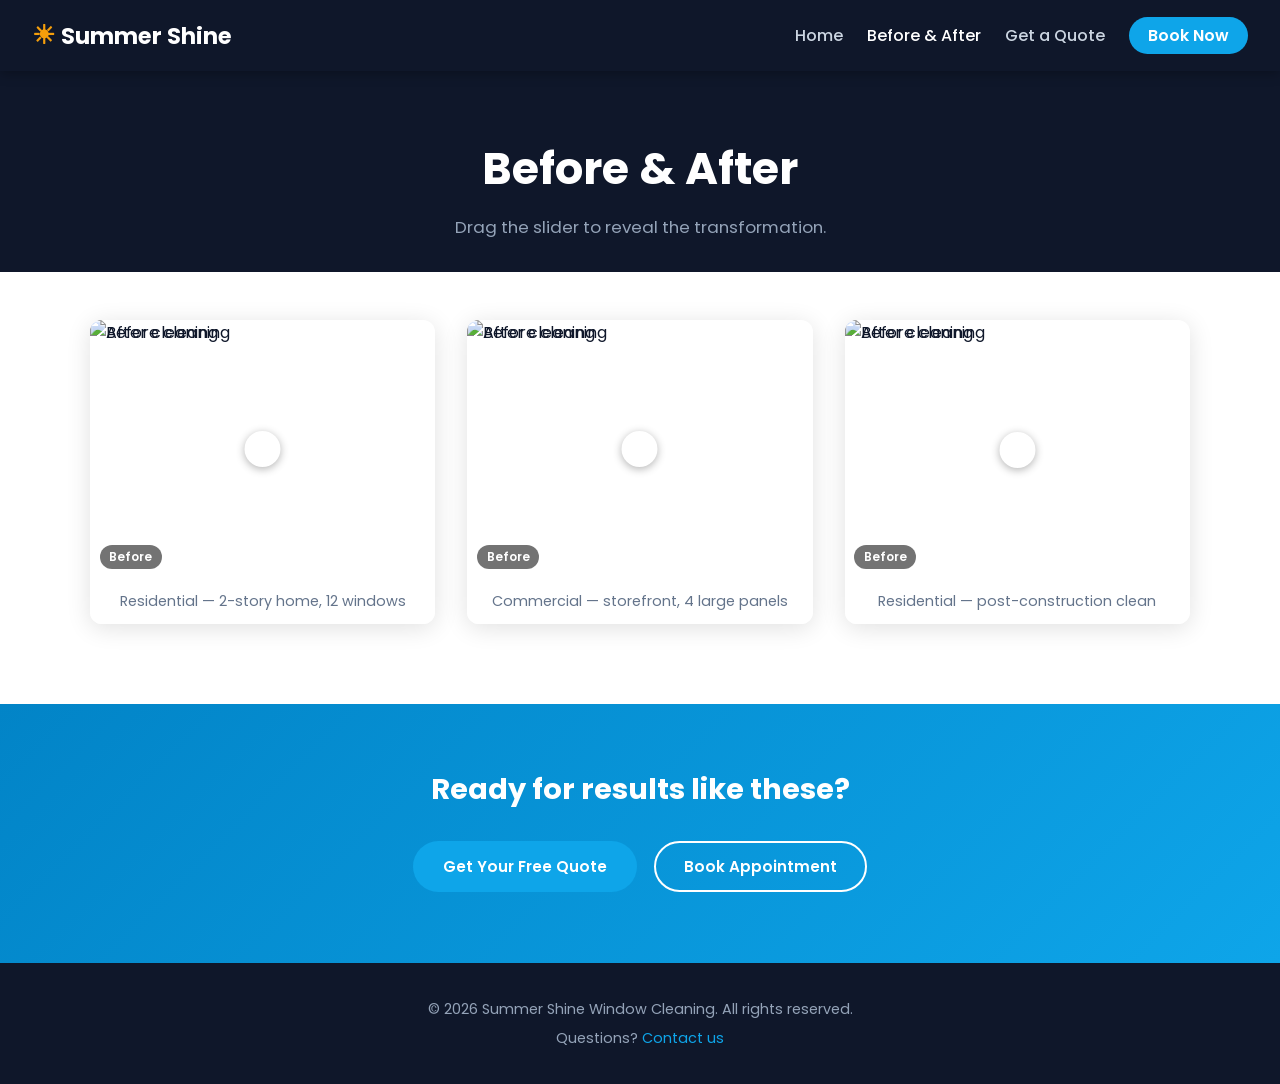
==== before-after.html @ 6a0af4ba "Initial commit" ====
<!DOCTYPE html>
<html lang="en">
<head>
  <meta charset="UTF-8" />
  <meta name="viewport" content="width=device-width, initial-scale=1.0" />
  <title>Before &amp; After | Summer Shine</title>
  <link rel="stylesheet" href="css/style.css" />
  <link href="https://fonts.googleapis.com/css2?family=Poppins:wght@300;400;600;700&display=swap" rel="stylesheet" />
</head>
<body>
  <nav class="navbar">
    <div class="nav-brand"><span class="brand-sun">☀</span> Summer Shine</div>
    <ul class="nav-links">
      <li><a href="index.html">Home</a></li>
      <li><a href="before-after.html" class="active">Before &amp; After</a></li>
      <li><a href="estimate.html">Get a Quote</a></li>
      <li><a href="book.html" class="btn-book">Book Now</a></li>
    </ul>
    <button class="nav-toggle" aria-label="Toggle menu">&#9776;</button>
  </nav>

  <section class="page-header">
    <h1>Before &amp; After</h1>
    <p>Drag the slider to reveal the transformation.</p>
  </section>

  <section class="gallery">
    <!-- Each .compare-wrapper is a before/after slider -->
    <!-- Add or remove .compare-wrapper blocks to show more jobs -->
    <div class="gallery-grid">

      <div class="gallery-item">
        <div class="compare-wrapper" id="compare-1">
          <div class="compare-before">
            <!-- Replace src -->
            <img src="images/before1.jpg" alt="Before cleaning" />
            <span class="compare-label">Before</span>
          </div>
          <div class="compare-after">
            <!-- Replace src -->
            <img src="images/after1.jpg" alt="After cleaning" />
            <span class="compare-label after-label">After</span>
          </div>
          <div class="compare-handle"></div>
          <input type="range" class="compare-range" min="0" max="100" value="50" aria-label="Slide to compare" />
        </div>
        <p class="gallery-caption">Residential — 2-story home, 12 windows</p>
      </div>

      <div class="gallery-item">
        <div class="compare-wrapper" id="compare-2">
          <div class="compare-before">
            <img src="images/before2.jpg" alt="Before cleaning" />
            <span class="compare-label">Before</span>
          </div>
          <div class="compare-after">
            <img src="images/after2.jpg" alt="After cleaning" />
            <span class="compare-label after-label">After</span>
          </div>
          <div class="compare-handle"></div>
          <input type="range" class="compare-range" min="0" max="100" value="50" aria-label="Slide to compare" />
        </div>
        <p class="gallery-caption">Commercial — storefront, 4 large panels</p>
      </div>

      <div class="gallery-item">
        <div class="compare-wrapper" id="compare-3">
          <div class="compare-before">
            <img src="images/before3.jpg" alt="Before cleaning" />
            <span class="compare-label">Before</span>
          </div>
          <div class="compare-after">
            <img src="images/after3.jpg" alt="After cleaning" />
            <span class="compare-label after-label">After</span>
          </div>
          <div class="compare-handle"></div>
          <input type="range" class="compare-range" min="0" max="100" value="50" aria-label="Slide to compare" />
        </div>
        <p class="gallery-caption">Residential — post-construction clean</p>
      </div>

    </div>
  </section>

  <section class="cta-band">
    <h2>Ready for results like these?</h2>
    <a href="estimate.html" class="btn btn-primary">Get Your Free Quote</a>
    <a href="book.html" class="btn btn-secondary">Book Appointment</a>
  </section>

  <footer class="footer">
    <p>&copy; <span id="year"></span> Summer Shine Window Cleaning. All rights reserved.</p>
    <p>Questions? <a href="mailto:michaelwyattnelson@gmail.com">Contact us</a></p>
  </footer>

  <script src="js/main.js"></script>
  <script src="js/compare.js"></script>
</body>
</html>
---- css/style.css ----
/* =============================================
   Summer Shine — Main Stylesheet
   ============================================= */

*, *::before, *::after { box-sizing: border-box; margin: 0; padding: 0; }

:root {
  --sky: #0ea5e9;
  --sky-dark: #0284c7;
  --sun: #f59e0b;
  --dark: #0f172a;
  --mid: #334155;
  --muted: #64748b;
  --light: #f1f5f9;
  --white: #ffffff;
  --radius: 12px;
  --shadow: 0 4px 24px rgba(0,0,0,.12);
  --font: 'Poppins', sans-serif;
}

body { font-family: var(--font); color: var(--dark); background: var(--white); }
a { text-decoration: none; color: inherit; }
img { max-width: 100%; display: block; }
ul { list-style: none; }

/* ---- BUTTONS ---- */
.btn {
  display: inline-block;
  padding: .75rem 1.75rem;
  border-radius: 50px;
  font-weight: 600;
  font-size: .95rem;
  cursor: pointer;
  border: 2px solid transparent;
  transition: all .2s;
}
.btn-primary { background: var(--sky); color: var(--white); }
.btn-primary:hover { background: var(--sky-dark); }
.btn-secondary { background: transparent; color: var(--white); border-color: var(--white); }
.btn-secondary:hover { background: rgba(255,255,255,.15); }
.btn-full { display: block; text-align: center; width: 100%; }

/* ---- NAVBAR ---- */
.navbar {
  position: sticky; top: 0; z-index: 100;
  display: flex; align-items: center; justify-content: space-between;
  padding: 1rem 2rem;
  background: var(--dark);
  box-shadow: 0 2px 12px rgba(0,0,0,.3);
}
.nav-brand {
  font-size: 1.4rem; font-weight: 700; color: var(--white);
  display: flex; align-items: center; gap: .4rem;
}
.brand-sun { color: var(--sun); font-size: 1.6rem; }
.nav-links { display: flex; gap: 1.5rem; align-items: center; }
.nav-links a { color: #cbd5e1; font-weight: 500; transition: color .2s; }
.nav-links a:hover, .nav-links a.active { color: var(--white); }
.btn-book {
  background: var(--sky); color: var(--white) !important;
  padding: .45rem 1.2rem; border-radius: 50px;
  font-weight: 600 !important;
}
.btn-book:hover { background: var(--sky-dark); }
.btn-book.active { background: var(--sky-dark); }
.nav-toggle { display: none; background: none; border: none; color: var(--white); font-size: 1.5rem; cursor: pointer; }

@media (max-width: 700px) {
  .nav-links { display: none; flex-direction: column; position: absolute; top: 64px; left: 0; right: 0;
    background: var(--dark); padding: 1rem 2rem 1.5rem; gap: 1rem; }
  .nav-links.open { display: flex; }
  .nav-toggle { display: block; }
}

/* ---- HERO ---- */
.hero {
  position: relative; min-height: 90vh;
  display: flex; align-items: center;
  overflow: hidden; background: var(--dark);
}
.hero-img {
  position: absolute; inset: 0; width: 100%; height: 100%;
  object-fit: cover; opacity: .45;
}
.hero-overlay {
  position: absolute; inset: 0;
  background: linear-gradient(135deg, rgba(15,23,42,.85) 40%, rgba(14,165,233,.25) 100%);
}
.hero-content {
  position: relative; z-index: 2;
  max-width: 680px; padding: 3rem 2rem 3rem 6vw;
}
.hero-content h1 { font-size: clamp(2rem, 5vw, 3.5rem); color: var(--white); line-height: 1.15; margin-bottom: 1rem; }
.accent { color: var(--sky); }
.hero-sub { color: #cbd5e1; font-size: 1.1rem; line-height: 1.7; margin-bottom: 2rem; }
.hero-cta { display: flex; gap: 1rem; flex-wrap: wrap; }

/* ---- FEATURES ---- */
.features { padding: 5rem 2rem; background: var(--light); text-align: center; }
.features h2 { font-size: 2rem; margin-bottom: 2.5rem; }
.features-grid { display: grid; grid-template-columns: repeat(auto-fit, minmax(200px, 1fr)); gap: 1.5rem; max-width: 900px; margin: 0 auto; }
.feature-card { background: var(--white); border-radius: var(--radius); padding: 2rem 1.5rem; box-shadow: var(--shadow); }
.feature-icon { font-size: 2.2rem; }
.feature-card h3 { margin: .75rem 0 .5rem; font-size: 1.05rem; }
.feature-card p { color: var(--muted); font-size: .9rem; line-height: 1.6; }

/* ---- TEASER ---- */
.teaser { display: flex; align-items: center; gap: 3rem; padding: 5rem 6vw; flex-wrap: wrap; }
.teaser-text { flex: 1 1 280px; }
.teaser-text h2 { font-size: 2rem; margin-bottom: 1rem; }
.teaser-text p { color: var(--muted); margin-bottom: 1.5rem; line-height: 1.7; }
.teaser-images { flex: 1 1 320px; display: flex; gap: 1rem; }
.teaser-half { flex: 1; position: relative; border-radius: var(--radius); overflow: hidden; }
.label {
  position: absolute; top: .6rem; left: .6rem; z-index: 2;
  background: rgba(0,0,0,.6); color: var(--white);
  font-size: .75rem; font-weight: 600; padding: .2rem .6rem; border-radius: 50px;
}
.placeholder-img {
  height: 220px; border-radius: var(--radius); display: flex;
  align-items: center; justify-content: center; font-weight: 600; font-size: .95rem;
}
.dirty { background: #78716c; color: #d6d3d1; }
.clean { background: #bae6fd; color: var(--sky-dark); }

/* ---- PAGE HEADER ---- */
.page-header { text-align: center; padding: 4rem 2rem 2rem; background: var(--dark); color: var(--white); }
.page-header h1 { font-size: clamp(1.8rem, 4vw, 2.8rem); margin-bottom: .75rem; }
.page-header p { color: #94a3b8; font-size: 1.05rem; }

/* ---- BEFORE/AFTER GALLERY ---- */
.gallery { padding: 3rem 2rem 5rem; }
.gallery-grid { display: grid; grid-template-columns: repeat(auto-fit, minmax(300px, 1fr)); gap: 2rem; max-width: 1100px; margin: 0 auto; }
.gallery-item { border-radius: var(--radius); overflow: hidden; box-shadow: var(--shadow); }
.gallery-caption { text-align: center; padding: .75rem; font-size: .9rem; color: var(--muted); background: var(--white); }

/* Compare slider */
.compare-wrapper {
  position: relative; overflow: hidden; cursor: col-resize;
  aspect-ratio: 4/3; user-select: none;
}
.compare-before, .compare-after {
  position: absolute; inset: 0;
}
.compare-before img, .compare-after img {
  width: 100%; height: 100%; object-fit: cover;
}
.compare-after { clip-path: inset(0 50% 0 0); }
.compare-label {
  position: absolute; bottom: .6rem; left: .6rem; z-index: 3;
  background: rgba(0,0,0,.55); color: var(--white);
  font-size: .75rem; font-weight: 600; padding: .2rem .6rem; border-radius: 50px;
}
.after-label { left: auto; right: .6rem; }
.compare-handle {
  position: absolute; top: 0; bottom: 0; left: 50%; z-index: 4;
  width: 3px; background: var(--white);
  transform: translateX(-50%);
}
.compare-handle::before, .compare-handle::after {
  content: ''; position: absolute; left: 50%; transform: translateX(-50%);
  width: 36px; height: 36px; border-radius: 50%;
  background: var(--white); box-shadow: 0 2px 8px rgba(0,0,0,.3);
}
.compare-handle::before { top: calc(50% - 18px); }
.compare-handle::after { display: none; }
.compare-range {
  position: absolute; inset: 0; width: 100%; height: 100%;
  opacity: 0; cursor: col-resize; z-index: 5;
}

/* ---- CTA BAND ---- */
.cta-band {
  text-align: center; padding: 4rem 2rem;
  background: linear-gradient(135deg, var(--sky-dark), var(--sky));
  color: var(--white);
}
.cta-band h2 { font-size: 1.8rem; margin-bottom: 1.5rem; }
.cta-band .btn { margin: .4rem; }

/* ---- ESTIMATE ---- */
.estimate-section { padding: 3rem 1rem 5rem; display: flex; justify-content: center; }
.estimate-card { background: var(--white); border-radius: var(--radius); box-shadow: var(--shadow); padding: 2.5rem; max-width: 500px; width: 100%; }
.pricing-legend { display: flex; gap: 1rem; margin-bottom: 2rem; justify-content: center; flex-wrap: wrap; }
.price-badge {
  display: flex; flex-direction: column; align-items: center;
  background: var(--light); border-radius: var(--radius); padding: .8rem 1.2rem;
  min-width: 90px;
}
.price-badge span { font-size: .8rem; color: var(--muted); }
.price-badge strong { font-size: 1.4rem; color: var(--sky-dark); }
.price-badge small { font-size: .7rem; color: var(--muted); text-align: center; }

.form-row { display: flex; align-items: center; justify-content: space-between; margin-bottom: 1.2rem; }
.form-row label { font-weight: 600; }
.qty-control { display: flex; align-items: center; gap: .5rem; }
.qty-control input[type="number"] {
  width: 64px; text-align: center; border: 2px solid #e2e8f0;
  border-radius: 8px; padding: .4rem; font-size: 1rem; font-family: var(--font);
  -moz-appearance: textfield;
}
.qty-control input::-webkit-outer-spin-button,
.qty-control input::-webkit-inner-spin-button { -webkit-appearance: none; }
.qty-btn {
  width: 36px; height: 36px; border-radius: 50%; border: 2px solid var(--sky);
  background: transparent; color: var(--sky); font-size: 1.2rem; font-weight: 700;
  cursor: pointer; transition: all .15s;
  display: flex; align-items: center; justify-content: center;
}
.qty-btn:hover { background: var(--sky); color: var(--white); }

.estimate-result {
  text-align: center; background: var(--light); border-radius: var(--radius);
  padding: 1.5rem; margin: 1.5rem 0;
}
.result-label { font-size: .85rem; color: var(--muted); text-transform: uppercase; letter-spacing: .05em; }
.result-amount { font-size: 3rem; font-weight: 700; color: var(--sky-dark); }
.result-breakdown { font-size: .85rem; color: var(--muted); margin-top: .25rem; }

/* ---- BOOKING ---- */
.book-section { padding: 3rem 1rem 5rem; display: flex; justify-content: center; }
.book-card { background: var(--white); border-radius: var(--radius); box-shadow: var(--shadow); padding: 2.5rem; max-width: 560px; width: 100%; }

/* Calendar */
.calendar-container { margin-bottom: 1.5rem; }
.cal-header { display: flex; align-items: center; justify-content: space-between; margin-bottom: 1rem; font-weight: 600; font-size: 1.05rem; }
.cal-nav { background: none; border: none; font-size: 1.8rem; cursor: pointer; color: var(--sky); line-height: 1; padding: 0 .25rem; }
.cal-grid { display: grid; grid-template-columns: repeat(7, 1fr); gap: 4px; text-align: center; }
.cal-day-name { font-size: .75rem; color: var(--muted); padding: .3rem 0; font-weight: 600; }
.cal-day {
  aspect-ratio: 1; display: flex; align-items: center; justify-content: center;
  border-radius: 8px; font-size: .9rem; cursor: pointer; border: 2px solid transparent;
  transition: all .15s;
}
.cal-day:hover:not(.cal-empty):not(.cal-past):not(.cal-booked-full) { background: var(--sky); color: var(--white); }
.cal-day.selected { background: var(--sky-dark); color: var(--white); }
.cal-day.cal-past { color: #cbd5e1; cursor: not-allowed; }
.cal-day.cal-booked-full { background: #fee2e2; color: #ef4444; cursor: not-allowed; font-weight: 600; }
.cal-day.cal-today { border-color: var(--sky); font-weight: 700; }
.cal-empty { pointer-events: none; }

/* Timeslots */
.timeslot-container { margin-bottom: 1.5rem; }
.timeslot-container h3 { font-size: 1rem; margin-bottom: .75rem; }
.timeslot-grid { display: flex; flex-wrap: wrap; gap: .5rem; }
.timeslot-btn {
  padding: .45rem 1rem; border-radius: 50px;
  border: 2px solid var(--sky); background: transparent;
  color: var(--sky); font-weight: 600; font-size: .85rem;
  cursor: pointer; transition: all .15s; font-family: var(--font);
}
.timeslot-btn:hover:not(:disabled) { background: var(--sky); color: var(--white); }
.timeslot-btn.selected { background: var(--sky-dark); color: var(--white); border-color: var(--sky-dark); }
.timeslot-btn:disabled { border-color: #e2e8f0; color: #cbd5e1; cursor: not-allowed; background: var(--light); }

/* Booking form */
.booking-form { margin-top: .5rem; }
.slot-confirm { font-size: 1rem; color: var(--sky-dark); margin-bottom: 1.25rem; }
.form-group { margin-bottom: 1rem; }
.form-group label { display: block; font-weight: 600; font-size: .9rem; margin-bottom: .35rem; }
.form-group input, .form-group textarea {
  width: 100%; border: 2px solid #e2e8f0; border-radius: 8px;
  padding: .6rem .9rem; font-size: .95rem; font-family: var(--font);
  transition: border-color .2s;
}
.form-group input:focus, .form-group textarea:focus { outline: none; border-color: var(--sky); }
.estimate-summary { background: var(--light); border-radius: 8px; padding: .75rem 1rem; margin-bottom: 1rem; font-size: .9rem; }
.form-note { font-size: .78rem; color: var(--muted); margin-top: .75rem; text-align: center; }

/* Success */
.success-message { text-align: center; padding: 2rem; }
.success-icon { font-size: 3rem; }
.success-message h2 { margin: 1rem 0 .5rem; font-size: 1.8rem; }
.success-message p { color: var(--muted); margin-bottom: 1.5rem; line-height: 1.7; }

/* ---- FOOTER ---- */
.footer { background: var(--dark); color: #94a3b8; text-align: center; padding: 2rem; font-size: .9rem; line-height: 2; }
.footer a { color: var(--sky); }
.footer a:hover { text-decoration: underline; }
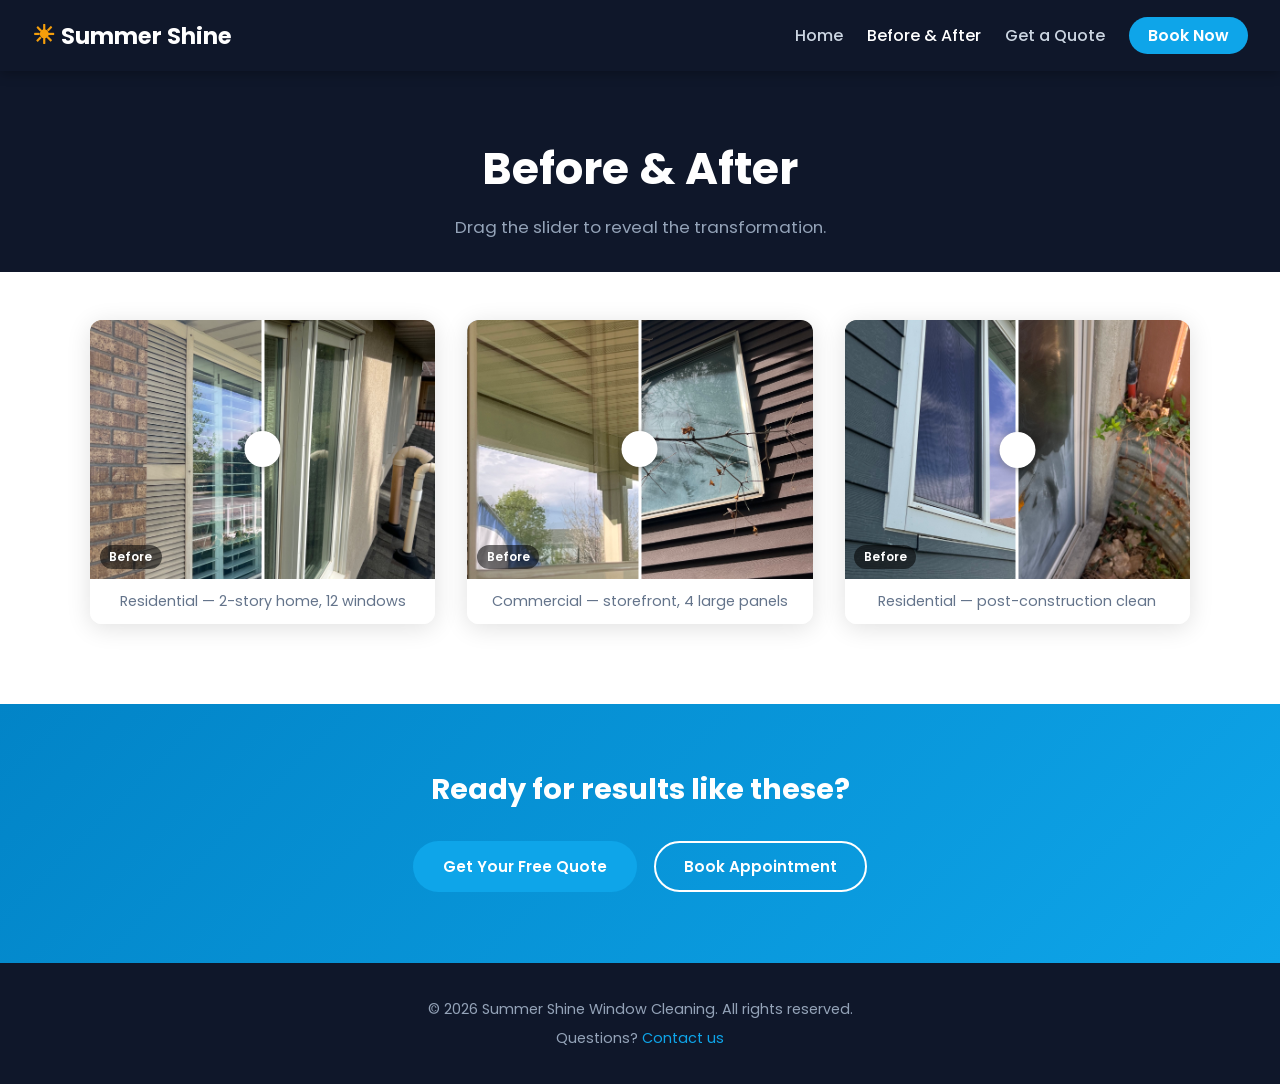
==== commit cae96e0b: "Wire up before/after gallery with real images" ====
--- a/before-after.html
+++ b/before-after.html
@@ -32,13 +32,11 @@
       <div class="gallery-item">
         <div class="compare-wrapper" id="compare-1">
           <div class="compare-before">
-            <!-- Replace src -->
-            <img src="images/before1.jpg" alt="Before cleaning" />
+            <img src="images/dirty.jpeg" alt="Before cleaning" />
             <span class="compare-label">Before</span>
           </div>
           <div class="compare-after">
-            <!-- Replace src -->
-            <img src="images/after1.jpg" alt="After cleaning" />
+            <img src="images/clean1.jpeg" alt="After cleaning" />
             <span class="compare-label after-label">After</span>
           </div>
           <div class="compare-handle"></div>
@@ -50,11 +48,11 @@
       <div class="gallery-item">
         <div class="compare-wrapper" id="compare-2">
           <div class="compare-before">
-            <img src="images/before2.jpg" alt="Before cleaning" />
+            <img src="images/very_dirty_side_window.png" alt="Before cleaning" />
             <span class="compare-label">Before</span>
           </div>
           <div class="compare-after">
-            <img src="images/after2.jpg" alt="After cleaning" />
+            <img src="images/clean2.png" alt="After cleaning" />
             <span class="compare-label after-label">After</span>
           </div>
           <div class="compare-handle"></div>
@@ -66,11 +64,11 @@
       <div class="gallery-item">
         <div class="compare-wrapper" id="compare-3">
           <div class="compare-before">
-            <img src="images/before3.jpg" alt="Before cleaning" />
+            <img src="images/very_dirty_window_well.png" alt="Before cleaning" />
             <span class="compare-label">Before</span>
           </div>
           <div class="compare-after">
-            <img src="images/after3.jpg" alt="After cleaning" />
+            <img src="images/clean_screen.png" alt="After cleaning" />
             <span class="compare-label after-label">After</span>
           </div>
           <div class="compare-handle"></div>
--- a/css/style.css
+++ b/css/style.css
@@ -53,6 +53,21 @@
   display: flex; align-items: center; gap: .4rem;
 }
 .brand-sun { color: var(--sun); font-size: 1.6rem; }
+
+/* Logo banner below navbar */
+.logo-banner {
+  display: flex;
+  justify-content: center;
+  align-items: center;
+  padding: 2rem 1rem;
+  background: var(--dark);
+}
+/* Company logo — swap images/logo.png for your actual file */
+.site-logo {
+  height: 180px;
+  width: auto;
+  object-fit: contain;
+}
 .nav-links { display: flex; gap: 1.5rem; align-items: center; }
 .nav-links a { color: #cbd5e1; font-weight: 500; transition: color .2s; }
 .nav-links a:hover, .nav-links a.active { color: var(--white); }
